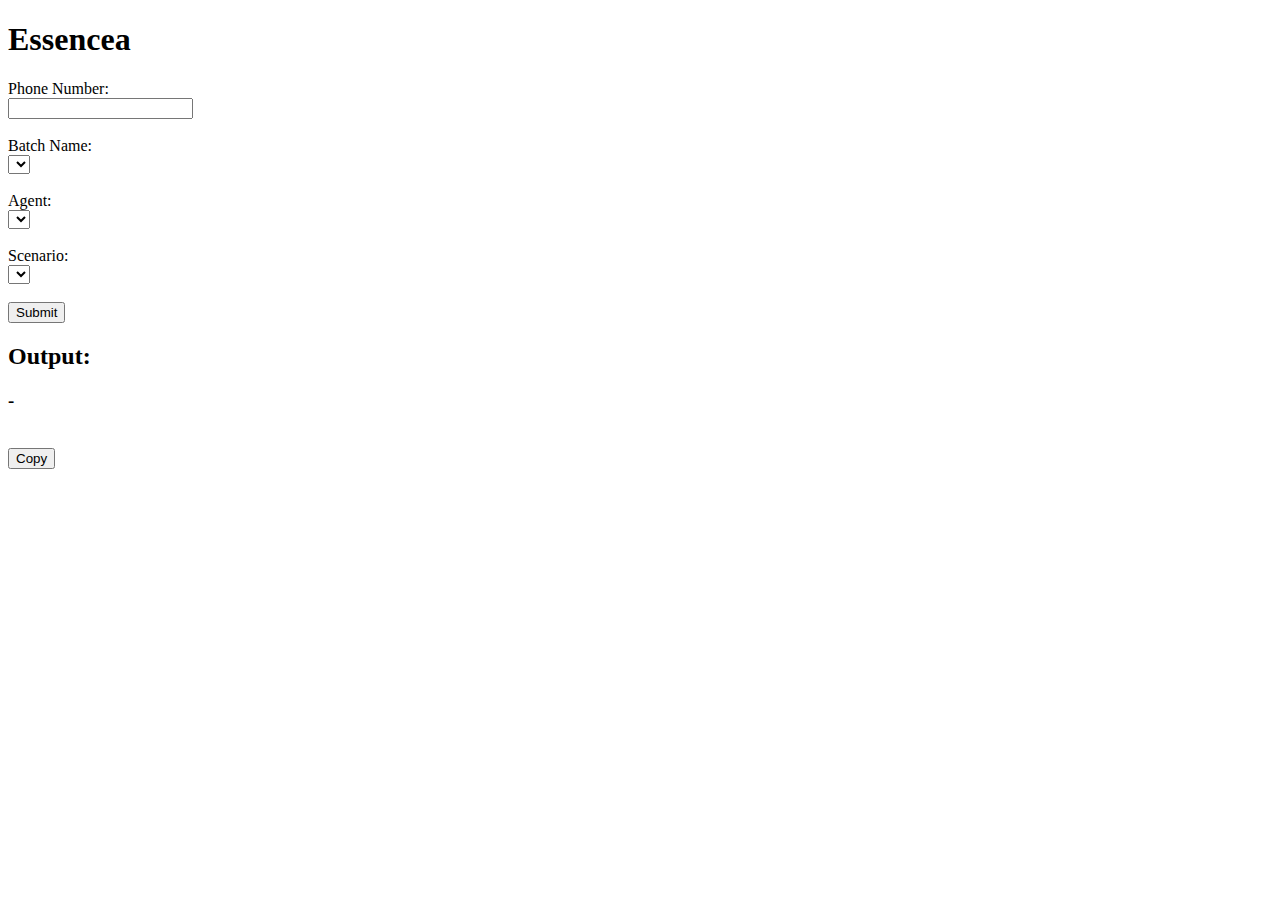
==== index.html @ ae3d38fe "Add files via upload" ====
<!DOCTYPE html>
<html lang="en">

<head>
    <meta charset="UTF-8">
    <meta http-equiv="X-UA-Compatible" content="IE=edge">
    <meta name="viewport" content="width=device-width, initial-scale=1.0">
    <title>Document</title>
    <link rel="stylesheet" href="style.css">
</head>

<body>
    <h1>Essencea</h1>
    <div id="main">
        <form onsubmit="handleSubmit(event)">
            <label>Phone Number:</label>
            <br>
            <input type="text" id="textInput">
            <br>
            <br>
            <label>Batch Name:</label>
            <br>
            <select name="list" id="list">
            </select>
            <br>
            <br>
            <label>Agent:</label>
            <br>
            <select name="list1" id="list1">
            </select>
            <br>
            <br>
            <label>Scenario:</label>
            <br>
            <select name="list2" id="list2">
            </select>
            <br>
            <br>
            <button type="submit" id="submit">Submit</button>
        </form>


        <label id="op-label">
            <h2>Output:</h2>
        </label>
        <div id="op">
            <h3 id="op-text">-</h3>
            <br>

            <button id="copy-btn">Copy</button>
        </div>
    </div>


    <script src="main.js"></script>
</body>

</html>
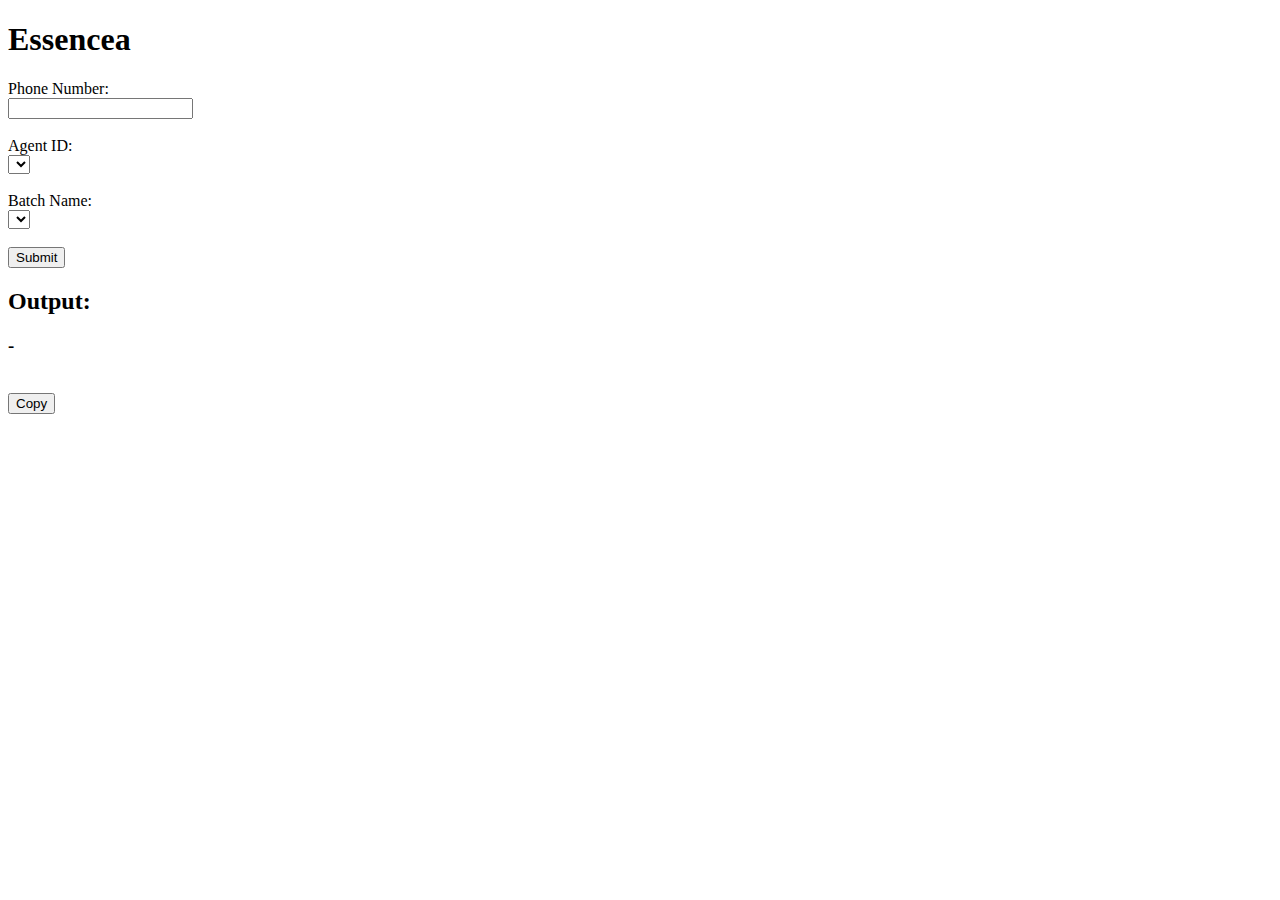
==== commit 1d3c5dba: "Update index.html" ====
--- a/index.html
+++ b/index.html
@@ -18,22 +18,17 @@
             <input type="text" id="textInput">
             <br>
             <br>
-            <label>Batch Name:</label>
+            <label>Agent ID:</label>
             <br>
             <select name="list" id="list">
             </select>
             <br>
             <br>
-            <label>Agent:</label>
+            <label>Batch Name:</label>
             <br>
             <select name="list1" id="list1">
             </select>
-            <br>
-            <br>
-            <label>Scenario:</label>
-            <br>
-            <select name="list2" id="list2">
-            </select>
+    
             <br>
             <br>
             <button type="submit" id="submit">Submit</button>
@@ -55,4 +50,4 @@
     <script src="main.js"></script>
 </body>
 
-</html>+</html>
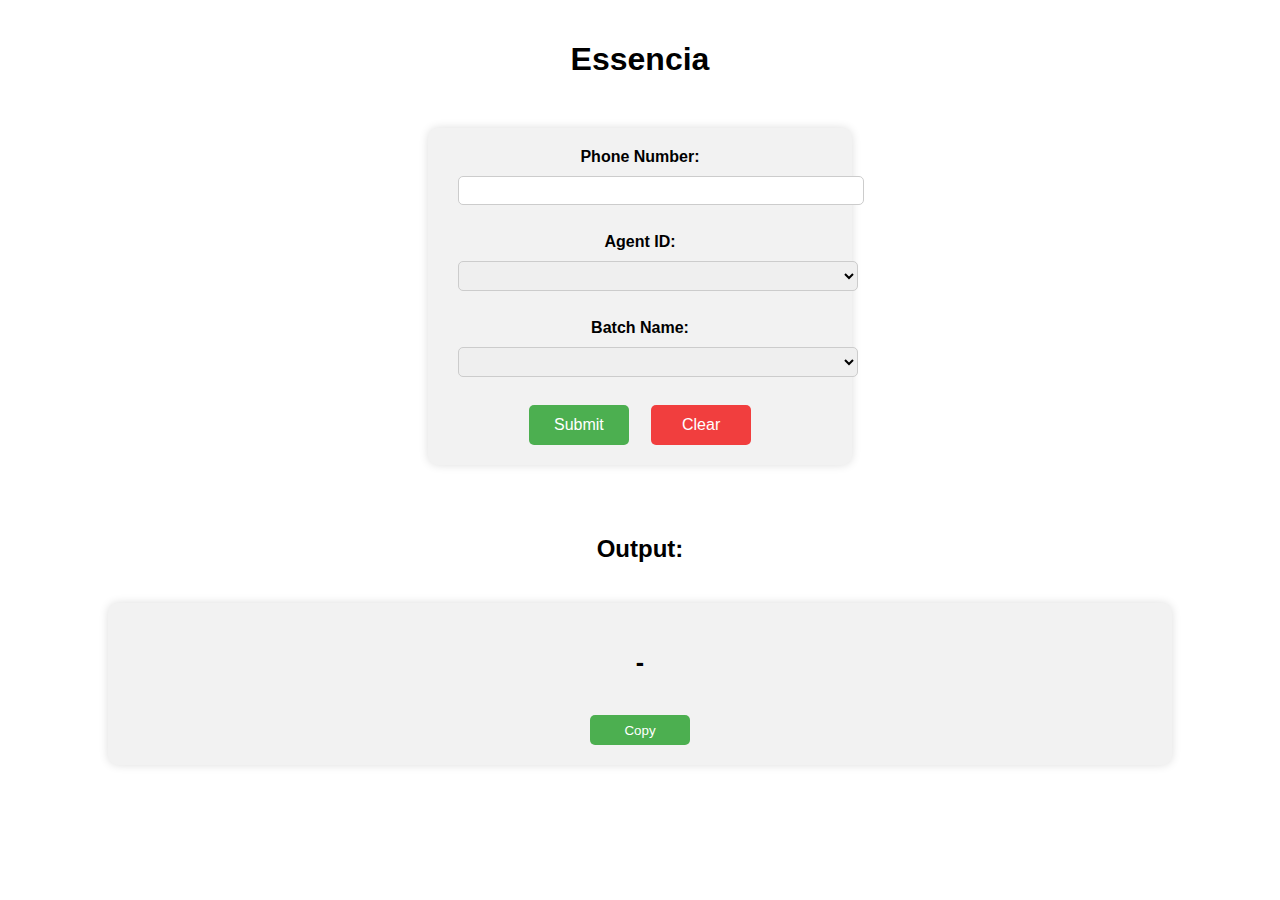
==== commit 1b390c5d: "Update index.html" ====
--- a/index.html
+++ b/index.html
@@ -1,53 +1,54 @@
-<!DOCTYPE html>
-<html lang="en">
+    <!DOCTYPE html>
+    <html lang="en">
 
-<head>
-    <meta charset="UTF-8">
-    <meta http-equiv="X-UA-Compatible" content="IE=edge">
-    <meta name="viewport" content="width=device-width, initial-scale=1.0">
-    <title>Document</title>
-    <link rel="stylesheet" href="style.css">
-</head>
+    <head>
+        <meta charset="UTF-8">
+        <meta http-equiv="X-UA-Compatible" content="IE=edge">
+        <meta name="viewport" content="width=device-width, initial-scale=1.0">
+        <title>Essencia</title>
+        <link rel="stylesheet" href="style.css">
+    </head>
 
-<body>
-    <h1>Essencea</h1>
-    <div id="main">
-        <form onsubmit="handleSubmit(event)">
-            <label>Phone Number:</label>
-            <br>
-            <input type="text" id="textInput">
-            <br>
-            <br>
-            <label>Agent ID:</label>
-            <br>
-            <select name="list" id="list">
-            </select>
-            <br>
-            <br>
-            <label>Batch Name:</label>
-            <br>
-            <select name="list1" id="list1">
-            </select>
+    <body>
     
-            <br>
-            <br>
-            <button type="submit" id="submit">Submit</button>
-        </form>
+        <div id="main">
+            <h1>Essencia</h1>
+            <form onsubmit="handleSubmit(event)">
+                <label>Phone Number:</label>
+                <br>
+                <input type="text" id="textInput">
+                <br>
+                <br>
+                <label>Agent ID:</label>
+                <br>
+                <select name="list" id="list">
+                </select>
+                <br>
+                <br>
+                <label>Batch Name:</label>
+                <br>
+                <select name="list1" id="list1">
+                </select>
+        
+                <br>
+                <br>
+                <button type="submit" id="submit">Submit</button>&nbsp;&nbsp;&nbsp;&nbsp;&nbsp;<button type="button" onclick="window.location.reload()">Clear</button>
+            </form>
 
 
-        <label id="op-label">
-            <h2>Output:</h2>
-        </label>
-        <div id="op">
-            <h3 id="op-text">-</h3>
-            <br>
+            <label id="op-label">
+                <h2>Output:</h2>
+            </label>
+            <div id="op">
+                <h3 id="op-text">-</h3>
+                <br>
 
-            <button id="copy-btn">Copy</button>
+                <button id="copy-btn">Copy</button>
+            </div>
         </div>
-    </div>
 
 
-    <script src="main.js"></script>
-</body>
+        <script src="main.js"></script>
+    </body>
 
-</html>
+    </html>
--- a/style.css
+++ b/style.css
@@ -0,0 +1,105 @@
+body {
+    font-family: Arial, sans-serif;
+    margin: 0;
+    padding: 0;
+  }
+  
+  #main {
+    display: flex;
+    flex-direction: column;
+    align-items: center;
+    margin-top: 20px;
+  }
+  
+  form {
+    display: inline-block;
+    width: 30%;
+    text-align:center;
+
+    
+    padding: 20px;
+    background-color: #f2f2f2;
+    border-radius: 10px;
+    box-shadow: 0 0 10px #ddd;
+  }
+  h1{
+    text-align: center;
+    margin-bottom: 50px;
+  }
+  label {
+    font-weight: bold;
+
+  }
+  
+  input[type="text"]{
+    width: 400px;
+    height: 25px;
+    border: 1px solid #ccc;
+    border-radius: 5px;
+    margin: 10px;
+  }
+  select {
+    width: 400px;
+    height: 30px;
+    padding: 5px;
+    border: 1px solid #ccc;
+    border-radius: 5px;
+    margin: 10px;
+  }
+  
+  button[type="submit"]
+  {
+    font-size: 16px;
+    width: 100px;
+    height: 40px;
+    background-color: #4CAF50;
+    color: #fff;
+    border: none;
+    border-radius: 5px;
+    cursor: pointer;
+  }
+  button[type="button"] {
+    font-size: 16px;
+    width: 100px;
+    height: 40px;
+    background-color: rgb(241, 62, 62);
+    color: #fff;
+    border: none;
+    border-radius: 5px;
+    cursor: pointer;
+  }
+  
+  #op-label {
+    margin-top: 50px;
+  }
+  
+  #op {
+    width: 80%;
+    display: flex;
+    flex-direction: column;
+    align-items: center;
+    padding: 20px;
+    background-color: #f2f2f2;
+    border-radius: 10px;
+    box-shadow: 0 0 10px #ddd;
+    margin-top: 20px;
+    text-align: center;
+    
+  }
+  h3{
+    font-size: 25px;
+  }
+  #op-text {
+    margin-bottom: 20px;
+  }
+  
+  #copy-btn {
+    width: 100px;
+    height: 30px;
+    background-color: #4CAF50;
+    color: #fff;
+    border: none;
+    border-radius: 5px;
+    cursor: pointer;
+  }
+  
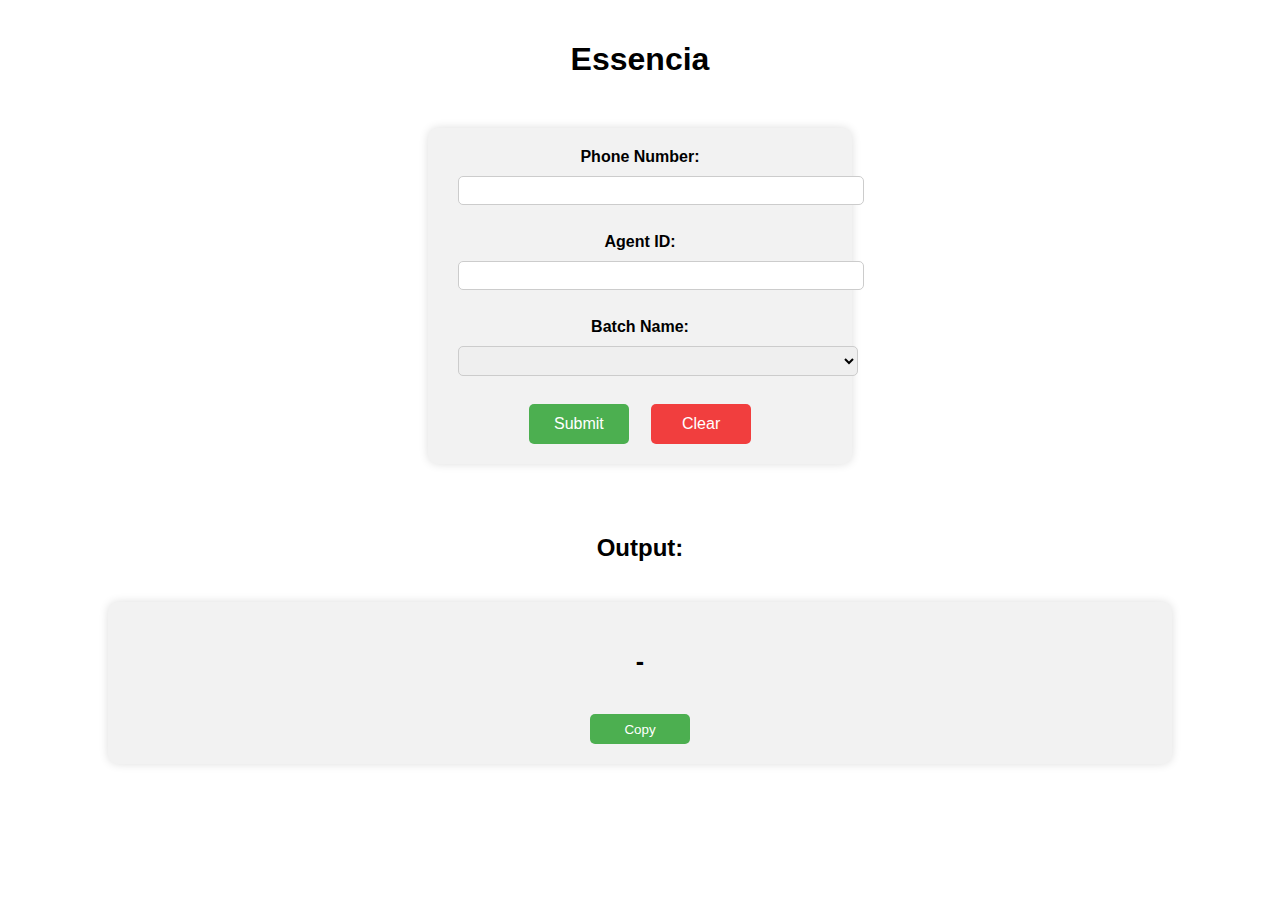
==== commit a0124eab: "Add files via upload" ====
--- a/index.html
+++ b/index.html
@@ -1,54 +1,55 @@
-    <!DOCTYPE html>
-    <html lang="en">
+<!DOCTYPE html>
+<html lang="en">
 
-    <head>
-        <meta charset="UTF-8">
-        <meta http-equiv="X-UA-Compatible" content="IE=edge">
-        <meta name="viewport" content="width=device-width, initial-scale=1.0">
-        <title>Essencia</title>
-        <link rel="stylesheet" href="style.css">
-    </head>
+<head>
+    <meta charset="UTF-8">
+    <meta http-equiv="X-UA-Compatible" content="IE=edge">
+    <meta name="viewport" content="width=device-width, initial-scale=1.0">
+    <title>Essencia</title>
+    <link rel="stylesheet" href="style.css">
+</head>
 
-    <body>
+<body>
+
+    <div id="main">
+        <h1>Essencia</h1>
+        <form onsubmit="handleSubmit(event)">
+            <label>Phone Number:</label>
+            <br>
+            <input type="text" id="textInput">
+            <br>
+            <br>
+            <label>Agent ID:</label>
+            <br>
+            <input name="namelist" id="namelist" list="list">
+            <datalist id="list"></datalist>
+        </input>
+            <br>
+            <br>
+            <label>Batch Name:</label>
+            <br>
+            <select name="list1" id="list1">
+            </select>
     
-        <div id="main">
-            <h1>Essencia</h1>
-            <form onsubmit="handleSubmit(event)">
-                <label>Phone Number:</label>
-                <br>
-                <input type="text" id="textInput">
-                <br>
-                <br>
-                <label>Agent ID:</label>
-                <br>
-                <select name="list" id="list">
-                </select>
-                <br>
-                <br>
-                <label>Batch Name:</label>
-                <br>
-                <select name="list1" id="list1">
-                </select>
-        
-                <br>
-                <br>
-                <button type="submit" id="submit">Submit</button>&nbsp;&nbsp;&nbsp;&nbsp;&nbsp;<button type="button" onclick="window.location.reload()">Clear</button>
-            </form>
+            <br>
+            <br>
+            <button type="submit" id="submit">Submit</button>&nbsp;&nbsp;&nbsp;&nbsp;&nbsp;<button type="button" onclick="window.location.reload()">Clear</button>
+        </form>
 
 
-            <label id="op-label">
-                <h2>Output:</h2>
-            </label>
-            <div id="op">
-                <h3 id="op-text">-</h3>
-                <br>
+        <label id="op-label">
+            <h2>Output:</h2>
+        </label>
+        <div id="op">
+            <h3 id="op-text">-</h3>
+            <br>
 
-                <button id="copy-btn">Copy</button>
-            </div>
+            <button id="copy-btn">Copy</button>
         </div>
+    </div>
 
 
-        <script src="main.js"></script>
-    </body>
+    <script src="main.js"></script>
+</body>
 
-    </html>
+</html>--- a/style.css
+++ b/style.css
@@ -1,105 +1,111 @@
 body {
-    font-family: Arial, sans-serif;
-    margin: 0;
-    padding: 0;
-  }
+  font-family: Arial, sans-serif;
+  margin: 0;
+  padding: 0;
+}
+
+#main {
+  display: flex;
+  flex-direction: column;
+  align-items: center;
+  margin-top: 20px;
+}
+
+form {
+  display: inline-block;
+  width: 30%;
+  text-align:center;
+
   
-  #main {
-    display: flex;
-    flex-direction: column;
-    align-items: center;
-    margin-top: 20px;
-  }
+  padding: 20px;
+  background-color: #f2f2f2;
+  border-radius: 10px;
+  box-shadow: 0 0 10px #ddd;
+}
+h1{
+  text-align: center;
+  margin-bottom: 50px;
+}
+label {
+  font-weight: bold;
+
+}
+
+input[type="text"]{
+  width: 400px;
+  height: 25px;
+  border: 1px solid #ccc;
+  border-radius: 5px;
+  margin: 10px;
+}
+#namelist{
+  width: 400px;
+  height: 25px;
+  border: 1px solid #ccc;
+  border-radius: 5px;
+  margin: 10px;
+}
+select {
+  width: 400px;
+  height: 30px;
+  padding: 5px;
+  border: 1px solid #ccc;
+  border-radius: 5px;
+  margin: 10px;
+}
+
+button[type="submit"]
+{
+  font-size: 16px;
+  width: 100px;
+  height: 40px;
+  background-color: #4CAF50;
+  color: #fff;
+  border: none;
+  border-radius: 5px;
+  cursor: pointer;
+}
+button[type="button"] {
+  font-size: 16px;
+  width: 100px;
+  height: 40px;
+  background-color: rgb(241, 62, 62);
+  color: #fff;
+  border: none;
+  border-radius: 5px;
+  cursor: pointer;
+}
+
+#op-label {
+  margin-top: 50px;
+}
+
+#op {
+  width: 80%;
+  display: flex;
+  flex-direction: column;
+  align-items: center;
+  padding: 20px;
+  background-color: #f2f2f2;
+  border-radius: 10px;
+  box-shadow: 0 0 10px #ddd;
+  margin-top: 20px;
+  text-align: center;
   
-  form {
-    display: inline-block;
-    width: 30%;
-    text-align:center;
+}
+h3{
+  font-size: 25px;
+}
+#op-text {
+  margin-bottom: 20px;
+}
 
-    
-    padding: 20px;
-    background-color: #f2f2f2;
-    border-radius: 10px;
-    box-shadow: 0 0 10px #ddd;
-  }
-  h1{
-    text-align: center;
-    margin-bottom: 50px;
-  }
-  label {
-    font-weight: bold;
-
-  }
-  
-  input[type="text"]{
-    width: 400px;
-    height: 25px;
-    border: 1px solid #ccc;
-    border-radius: 5px;
-    margin: 10px;
-  }
-  select {
-    width: 400px;
-    height: 30px;
-    padding: 5px;
-    border: 1px solid #ccc;
-    border-radius: 5px;
-    margin: 10px;
-  }
-  
-  button[type="submit"]
-  {
-    font-size: 16px;
-    width: 100px;
-    height: 40px;
-    background-color: #4CAF50;
-    color: #fff;
-    border: none;
-    border-radius: 5px;
-    cursor: pointer;
-  }
-  button[type="button"] {
-    font-size: 16px;
-    width: 100px;
-    height: 40px;
-    background-color: rgb(241, 62, 62);
-    color: #fff;
-    border: none;
-    border-radius: 5px;
-    cursor: pointer;
-  }
-  
-  #op-label {
-    margin-top: 50px;
-  }
-  
-  #op {
-    width: 80%;
-    display: flex;
-    flex-direction: column;
-    align-items: center;
-    padding: 20px;
-    background-color: #f2f2f2;
-    border-radius: 10px;
-    box-shadow: 0 0 10px #ddd;
-    margin-top: 20px;
-    text-align: center;
-    
-  }
-  h3{
-    font-size: 25px;
-  }
-  #op-text {
-    margin-bottom: 20px;
-  }
-  
-  #copy-btn {
-    width: 100px;
-    height: 30px;
-    background-color: #4CAF50;
-    color: #fff;
-    border: none;
-    border-radius: 5px;
-    cursor: pointer;
-  }
-  
+#copy-btn {
+  width: 100px;
+  height: 30px;
+  background-color: #4CAF50;
+  color: #fff;
+  border: none;
+  border-radius: 5px;
+  cursor: pointer;
+}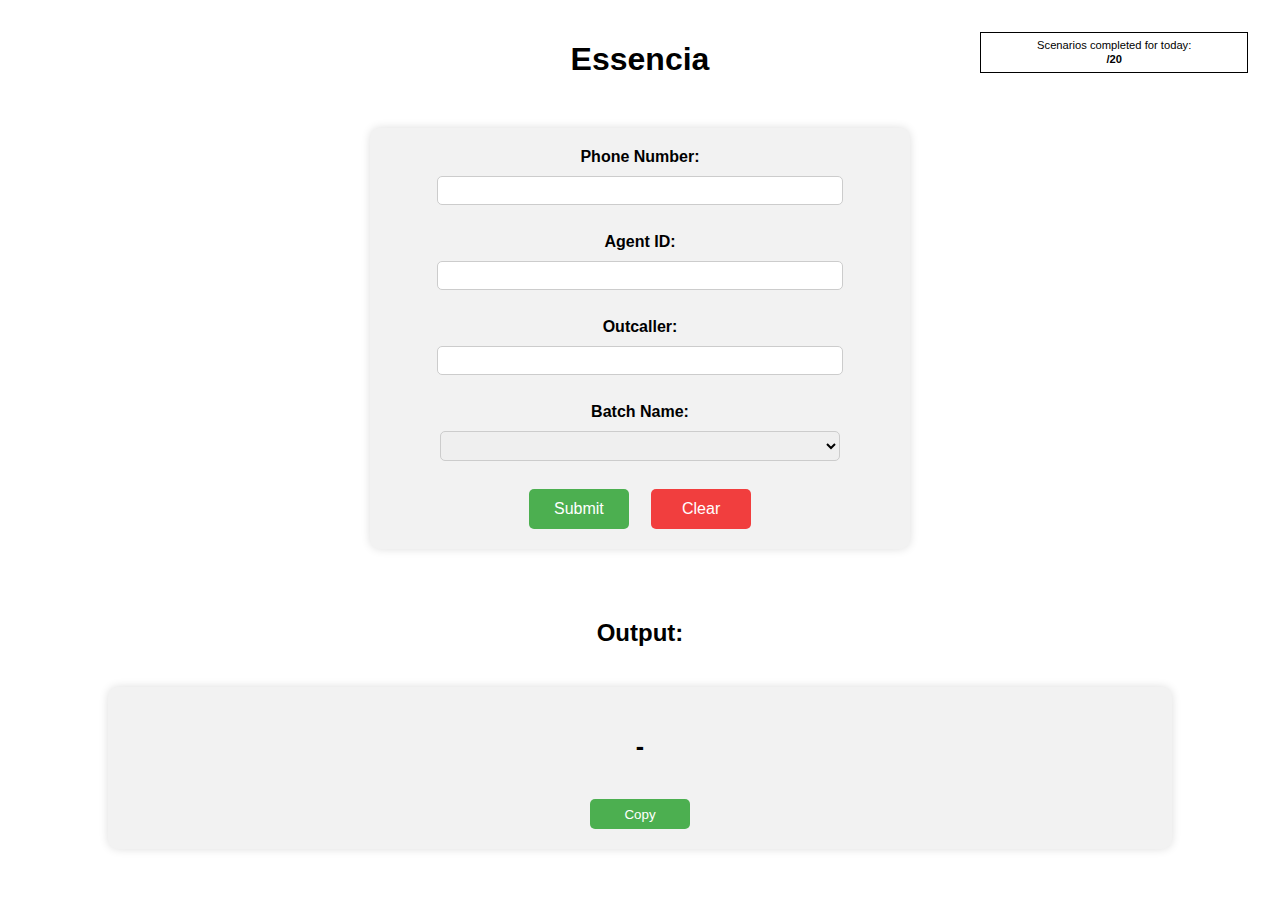
==== commit 72bca05c: "Add files via upload" ====
--- a/index.html
+++ b/index.html
@@ -10,7 +10,12 @@
 </head>
 
 <body>
-
+    <div class="countercontainer">
+        <div id="countertext"> Scenarios completed for today: </div>
+        <strong>
+            <div id="counter"><span id="countermainelement"></span> /20</div>
+        </strong>
+    </div>
     <div id="main">
         <h1>Essencia</h1>
         <form onsubmit="handleSubmit(event)">
@@ -23,17 +28,25 @@
             <br>
             <input name="namelist" id="namelist" list="list">
             <datalist id="list"></datalist>
-        </input>
+            </input>
+            <br>
+            <br>
+            <label>Outcaller:</label>
+            <br>
+            <input name="selflist" id="selflist" list="selflist1">
+            <datalist id="selflist1"></datalist>
+            </input>
             <br>
             <br>
             <label>Batch Name:</label>
             <br>
             <select name="list1" id="list1">
             </select>
-    
+
             <br>
             <br>
-            <button type="submit" id="submit">Submit</button>&nbsp;&nbsp;&nbsp;&nbsp;&nbsp;<button type="button" onclick="window.location.reload()">Clear</button>
+            <button type="submit" id="submit">Submit</button>&nbsp;&nbsp;&nbsp;&nbsp;&nbsp;<button type="button"
+                onclick="window.location.reload()">Clear</button>
         </form>
 
 
@@ -49,7 +62,7 @@
     </div>
 
 
-    <script src="main.js"></script>
+    <script src="cogent.js"></script>
 </body>
 
 </html>--- a/style.css
+++ b/style.css
@@ -1,111 +1,148 @@
 body {
-  font-family: Arial, sans-serif;
-  margin: 0;
-  padding: 0;
-}
-
-#main {
-  display: flex;
-  flex-direction: column;
-  align-items: center;
-  margin-top: 20px;
-}
-
-form {
-  display: inline-block;
-  width: 30%;
-  text-align:center;
-
+    font-family: Arial, sans-serif;
+    margin: 0;
+    padding: 0;
+  }
   
-  padding: 20px;
-  background-color: #f2f2f2;
-  border-radius: 10px;
-  box-shadow: 0 0 10px #ddd;
-}
-h1{
-  text-align: center;
-  margin-bottom: 50px;
-}
-label {
-  font-weight: bold;
-
-}
-
-input[type="text"]{
-  width: 400px;
-  height: 25px;
-  border: 1px solid #ccc;
-  border-radius: 5px;
-  margin: 10px;
-}
-#namelist{
-  width: 400px;
-  height: 25px;
-  border: 1px solid #ccc;
-  border-radius: 5px;
-  margin: 10px;
-}
-select {
-  width: 400px;
-  height: 30px;
-  padding: 5px;
-  border: 1px solid #ccc;
-  border-radius: 5px;
-  margin: 10px;
-}
-
-button[type="submit"]
-{
-  font-size: 16px;
-  width: 100px;
-  height: 40px;
-  background-color: #4CAF50;
-  color: #fff;
-  border: none;
-  border-radius: 5px;
-  cursor: pointer;
-}
-button[type="button"] {
-  font-size: 16px;
-  width: 100px;
-  height: 40px;
-  background-color: rgb(241, 62, 62);
-  color: #fff;
-  border: none;
-  border-radius: 5px;
-  cursor: pointer;
-}
-
-#op-label {
-  margin-top: 50px;
-}
-
-#op {
-  width: 80%;
-  display: flex;
-  flex-direction: column;
-  align-items: center;
-  padding: 20px;
-  background-color: #f2f2f2;
-  border-radius: 10px;
-  box-shadow: 0 0 10px #ddd;
-  margin-top: 20px;
-  text-align: center;
+  #main {
+    display: flex;
+    flex-direction: column;
+    align-items: center;
+    margin-top: 20px;
+  }
   
-}
-h3{
-  font-size: 25px;
-}
-#op-text {
-  margin-bottom: 20px;
-}
-
-#copy-btn {
-  width: 100px;
-  height: 30px;
-  background-color: #4CAF50;
-  color: #fff;
-  border: none;
-  border-radius: 5px;
-  cursor: pointer;
-}+  form {
+    display: inline-block;
+    width: 80%;
+    max-width: 500px;
+    text-align:center;
+    align-items: center;
+  
+    
+    padding: 20px;
+    background-color: #f2f2f2;
+    border-radius: 10px;
+    box-shadow: 0 0 10px #ddd;
+  }
+  h1{
+    text-align: center;
+    margin-bottom: 50px;
+  }
+  label {
+    font-weight: bold;
+  
+  }
+  
+  input[type="text"]{
+    width: 80%;
+    max-width: 400px;
+    height: 25px;
+    border: 1px solid #ccc;
+    border-radius: 5px;
+    margin: 10px;
+    align-items: center;
+  }
+  #namelist{
+    width: 80%;
+    max-width: 400px;
+    height: 25px;
+    border: 1px solid #ccc;
+    border-radius: 5px;
+    margin: 10px;
+    align-items: center;
+  }
+  #selflist{
+    width: 80%;
+    max-width: 400px;
+    height: 25px;
+    border: 1px solid #ccc;
+    border-radius: 5px;
+    margin: 10px;
+    align-items: center;
+  }
+  
+  select {
+    width: 80%;
+    max-width: 400px;
+    height: 30px;
+    padding: 5px;
+    border: 1px solid #ccc;
+    border-radius: 5px;
+    margin: 10px;
+    align-items: center;
+  }
+  
+  button[type="submit"]
+  {
+    font-size: 16px;
+    width: 100px;
+    height: 40px;
+    background-color: #4CAF50;
+    color: #fff;
+    border: none;
+    border-radius: 5px;
+    cursor: pointer;
+  }
+  button[type="button"] {
+    font-size: 16px;
+    width: 100px;
+    height: 40px;
+    background-color: rgb(241, 62, 62);
+    color: #fff;
+    border: none;
+    border-radius: 5px;
+    cursor: pointer;
+  }
+  
+  #op-label {
+    margin-top: 50px;
+  }
+  
+  #op {
+    width: 80%;
+    display: flex;
+    flex-direction: column;
+    align-items: center;
+    padding: 20px;
+    background-color: #f2f2f2;
+    border-radius: 10px;
+    box-shadow: 0 0 10px #ddd;
+    margin-top: 20px;
+    text-align: center;
+    
+  }
+  h3{
+    font-size: 25px;
+  }
+  #op-text {
+    margin-bottom: 20px;
+  }
+  
+  #copy-btn {
+    width: 100px;
+    height: 30px;
+    background-color: #4CAF50;
+    color: #fff;
+    border: none;
+    border-radius: 5px;
+    cursor: pointer;
+  }
+#countertext{
+  width: 100vw;
+}  
+  .countercontainer{
+    position: absolute;
+    display: flex;
+    top:2rem;
+    right: 2rem;
+    font-size: 0.7rem;
+    width: 20vw;
+    text-align: center;
+    line-height: 1.3;
+    font-family: Verdana, Geneva, Tahoma, sans-serif;
+    border: 0.4px solid black;
+    padding: 0.3rem;
+    justify-content: center;
+    align-items: center;
+    flex-wrap: wrap;
+  }